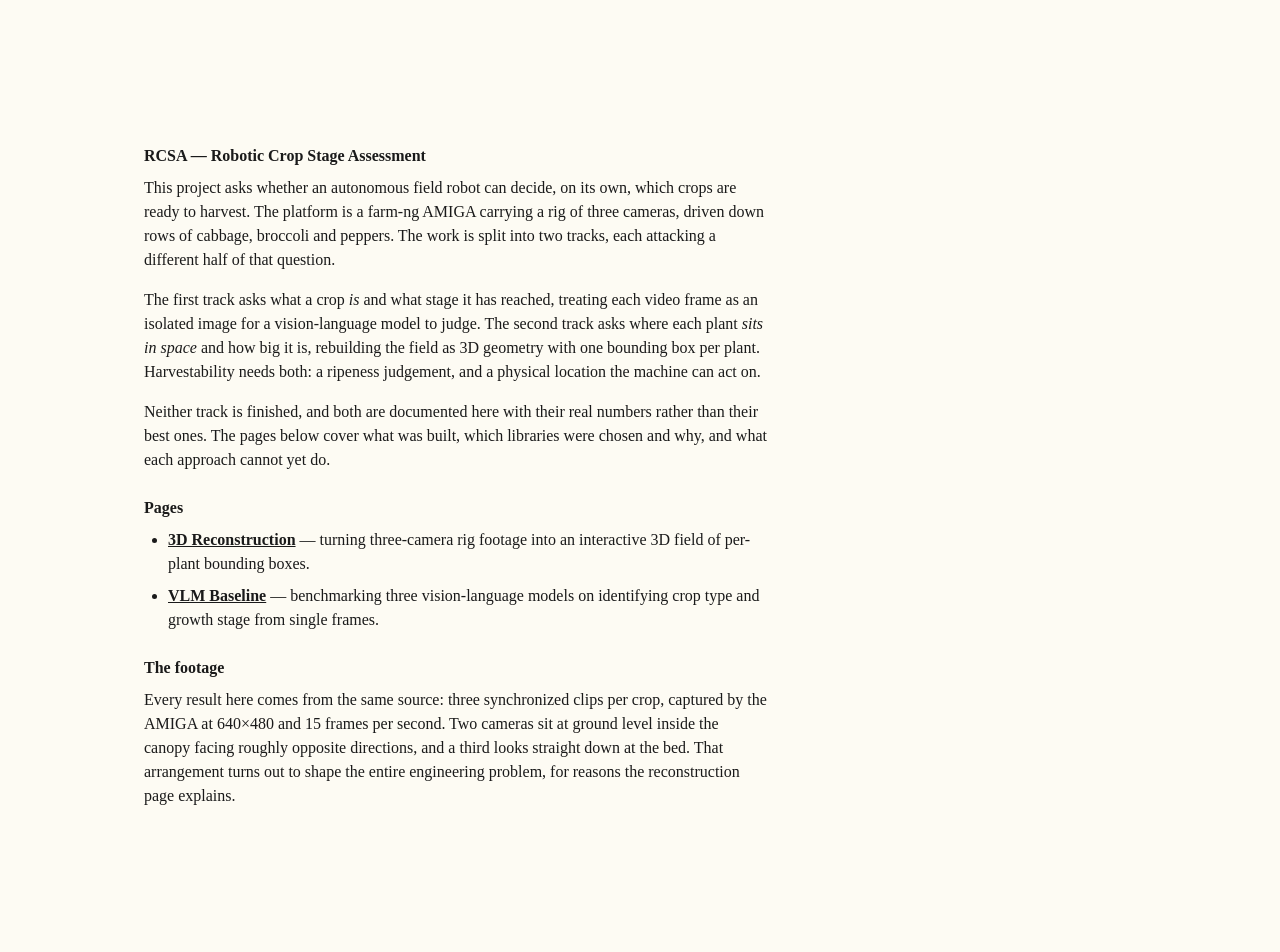
==== docs/index.html @ 93b1a613 "Add 3D crop field reconstruction pipeline and project site Builds an interactive 3D field of per-pla" ====
<!DOCTYPE html>
<html lang="en">
<head>
<meta charset="utf-8">
<meta name="viewport" content="width=device-width, initial-scale=1">
<title>RCSA — Robotic Crop Stage Assessment</title>
<link rel="stylesheet" href="style.css">
</head>
<body>

<h1>RCSA — Robotic Crop Stage Assessment</h1>

<p>This project asks whether an autonomous field robot can decide, on its own,
which crops are ready to harvest. The platform is a farm-ng AMIGA carrying a
rig of three cameras, driven down rows of cabbage, broccoli and peppers. The
work is split into two tracks, each attacking a different half of that question.</p>

<p>The first track asks what a crop <em>is</em> and what stage it has reached,
treating each video frame as an isolated image for a vision-language model to
judge. The second track asks where each plant <em>sits in space</em> and how big
it is, rebuilding the field as 3D geometry with one bounding box per plant.
Harvestability needs both: a ripeness judgement, and a physical location the
machine can act on.</p>

<p>Neither track is finished, and both are documented here with their real
numbers rather than their best ones. The pages below cover what was built, which
libraries were chosen and why, and what each approach cannot yet do.</p>

<h2>Pages</h2>

<ul>
  <li><a href="reconstruction.html"><strong>3D Reconstruction</strong></a> —
      turning three-camera rig footage into an interactive 3D field of per-plant
      bounding boxes.</li>
  <li><a href="vlm.html"><strong>VLM Baseline</strong></a> —
      benchmarking three vision-language models on identifying crop type and
      growth stage from single frames.</li>
</ul>

<h2>The footage</h2>

<p>Every result here comes from the same source: three synchronized clips per
crop, captured by the AMIGA at 640&times;480 and 15 frames per second. Two
cameras sit at ground level inside the canopy facing roughly opposite
directions, and a third looks straight down at the bed. That arrangement turns
out to shape the entire engineering problem, for reasons the reconstruction page
explains.</p>

</body>
</html>
---- docs/style.css ----
/* Times New Roman, 12pt, 1.5in margins, cream background.
   Headings and subheadings are the same size and face; the only thing that
   separates them is weight. */

:root {
  --cream: #fdfbf3;
  --ink: #1a1a1a;
  --rule: #c9c2ad;
}

html {
  background: var(--cream);
}

body {
  font-family: "Times New Roman", Times, serif;
  font-size: 12pt;
  line-height: 1.5;
  color: var(--ink);
  background: var(--cream);
  margin: 1.5in;
  max-width: 6.5in;
}

/* Every heading level is 12pt Times. Headings are bold, subheadings are not. */
h1, h2, h3, h4 {
  font-family: "Times New Roman", Times, serif;
  font-size: 12pt;
  line-height: 1.5;
  margin: 1.5em 0 0.5em;
}

h1, h2 { font-weight: bold; }
h3, h4 { font-weight: normal; }

h1 { margin-top: 0; }

p {
  margin: 0 0 1em;
}

a {
  color: var(--ink);
}

nav {
  margin-bottom: 2em;
  padding-bottom: 0.5em;
  border-bottom: 1px solid var(--rule);
}

nav a {
  margin-right: 1.5em;
}

.back {
  margin-top: 3em;
  padding-top: 0.5em;
  border-top: 1px solid var(--rule);
}

ul, ol {
  margin: 0 0 1em;
  padding-left: 1.5em;
}

li {
  margin-bottom: 0.5em;
}

figure {
  margin: 1.5em 0;
}

img, svg {
  max-width: 100%;
  height: auto;
}

figcaption {
  margin-top: 0.5em;
}

table {
  border-collapse: collapse;
  margin: 1em 0;
  width: 100%;
}

th, td {
  text-align: left;
  padding: 0.3em 0.8em 0.3em 0;
  border-bottom: 1px solid var(--rule);
  vertical-align: top;
}

th {
  font-weight: bold;
}

code {
  font-family: "Courier New", Courier, monospace;
  font-size: 11pt;
}

/* Wide content scrolls inside itself rather than pushing the page sideways. */
.scroll {
  overflow-x: auto;
}

@media (max-width: 8in) {
  body {
    margin: 1em;
    max-width: none;
  }
}
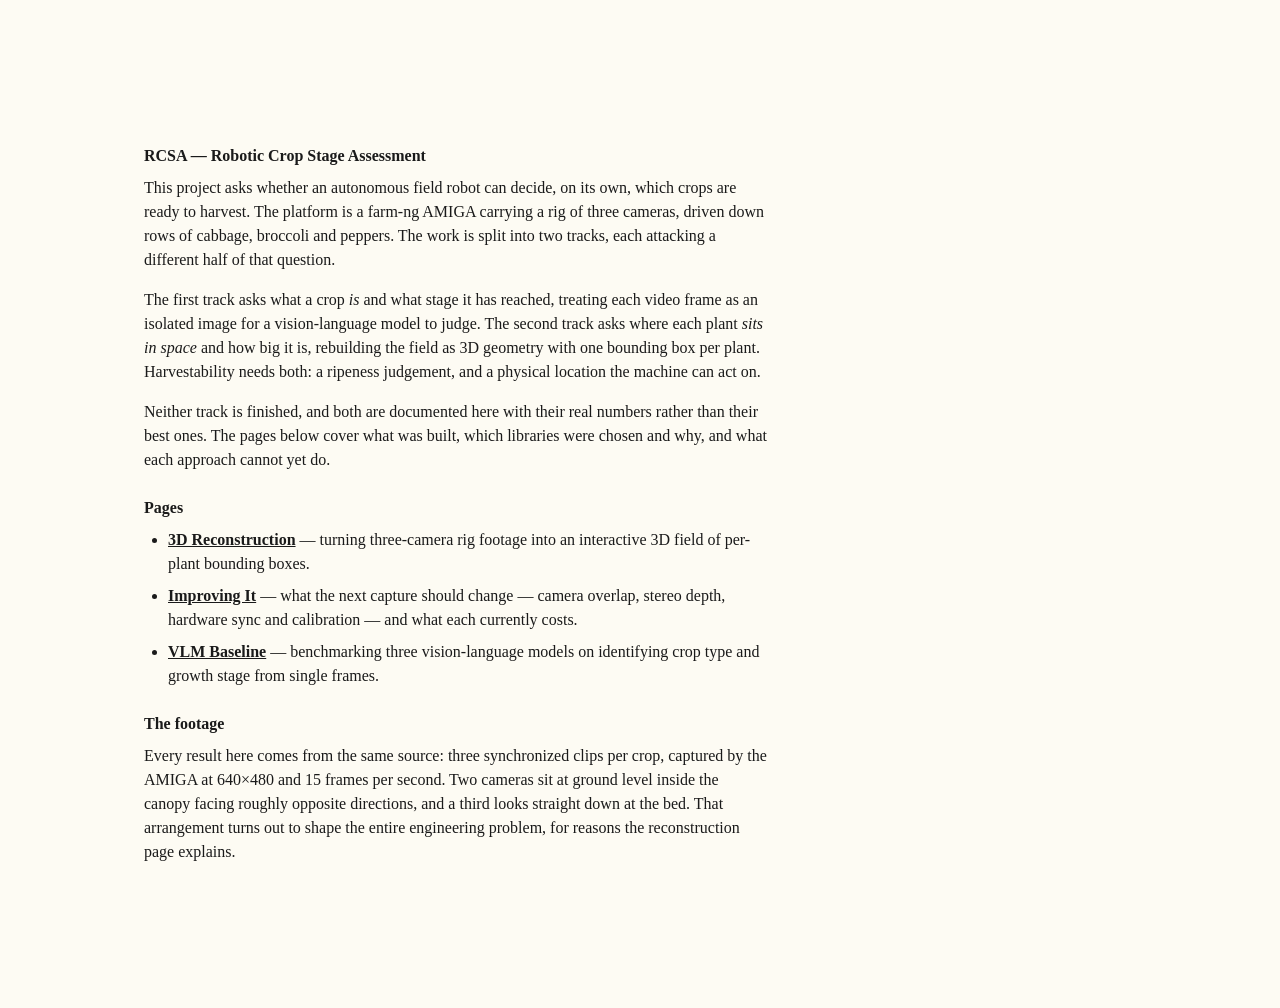
==== commit c9835be8: "Add a writeup on what the next capture should change The pipeline is about as far as this footage al" ====
--- a/docs/index.html
+++ b/docs/index.html
@@ -32,6 +32,9 @@
   <li><a href="reconstruction.html"><strong>3D Reconstruction</strong></a> —
       turning three-camera rig footage into an interactive 3D field of per-plant
       bounding boxes.</li>
+  <li><a href="improving.html"><strong>Improving It</strong></a> &mdash;
+      what the next capture should change &mdash; camera overlap, stereo depth,
+      hardware sync and calibration &mdash; and what each currently costs.</li>
   <li><a href="vlm.html"><strong>VLM Baseline</strong></a> —
       benchmarking three vision-language models on identifying crop type and
       growth stage from single frames.</li>
